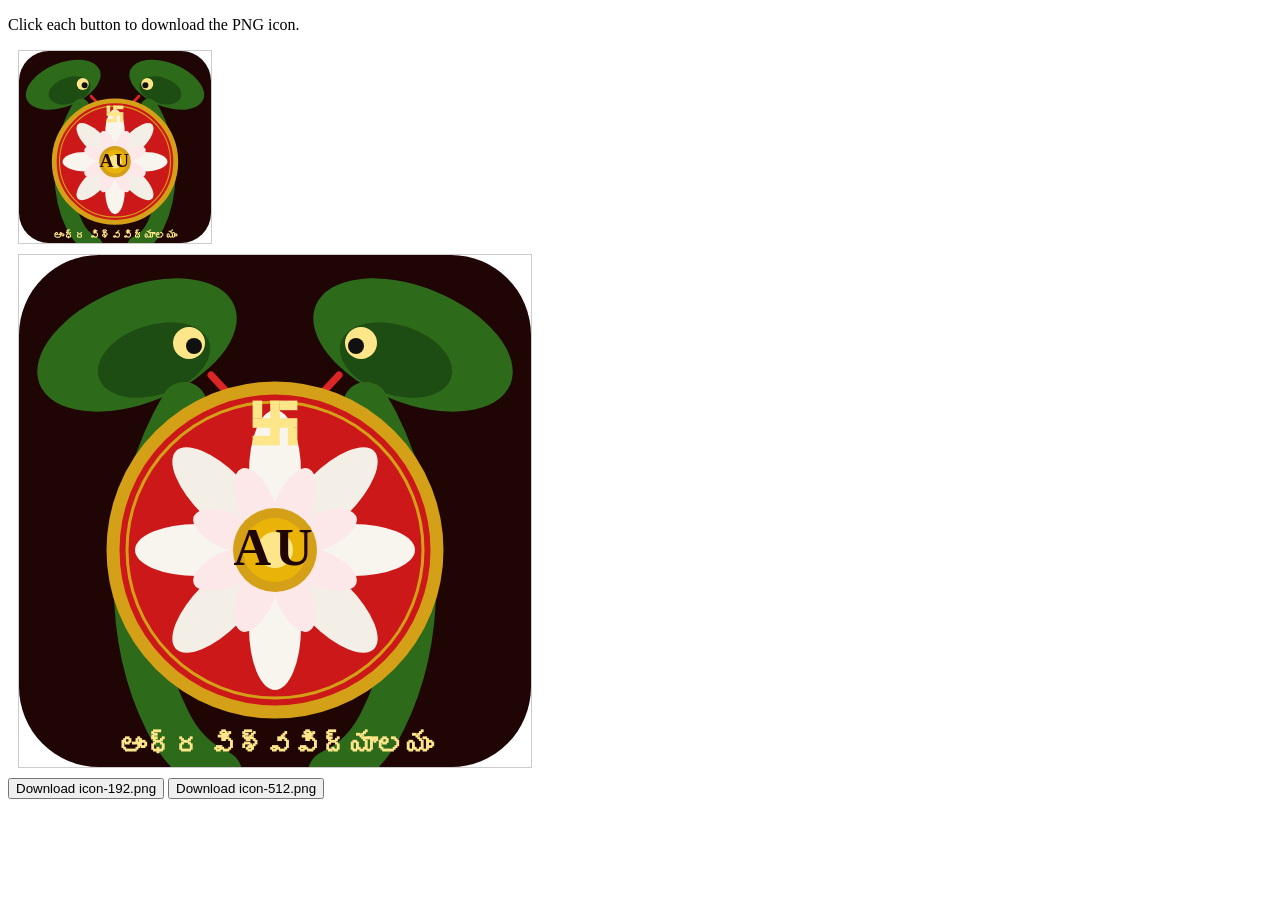
==== icons/generate-icons.html @ 036f84fd "Initial release: Andhra University Smart Campus App Full-featured PWA for Andhra University, Visakha" ====
<!DOCTYPE html>
<html>
<head><title>Icon Generator</title></head>
<body>
<p>Click each button to download the PNG icon.</p>
<canvas id="c192" width="192" height="192" style="border:1px solid #ccc;display:block;margin:10px"></canvas>
<canvas id="c512" width="512" height="512" style="border:1px solid #ccc;display:block;margin:10px"></canvas>
<button onclick="gen(192)">Download icon-192.png</button>
<button onclick="gen(512)">Download icon-512.png</button>

<script>
function gen(size) {
  const canvas = document.getElementById('c' + size);
  const ctx = canvas.getContext('2d');
  const img = new Image();
  img.onload = function() {
    ctx.clearRect(0, 0, size, size);
    ctx.drawImage(img, 0, 0, size, size);
    const a = document.createElement('a');
    a.download = 'icon-' + size + '.png';
    a.href = canvas.toDataURL('image/png');
    a.click();
  };
  img.src = 'icon.svg';
}
// Auto-render previews
window.onload = function() {
  [192, 512].forEach(size => {
    const canvas = document.getElementById('c' + size);
    const ctx = canvas.getContext('2d');
    const img = new Image();
    img.onload = () => ctx.drawImage(img, 0, 0, size, size);
    img.src = 'icon.svg';
  });
};
</script>
</body>
</html>
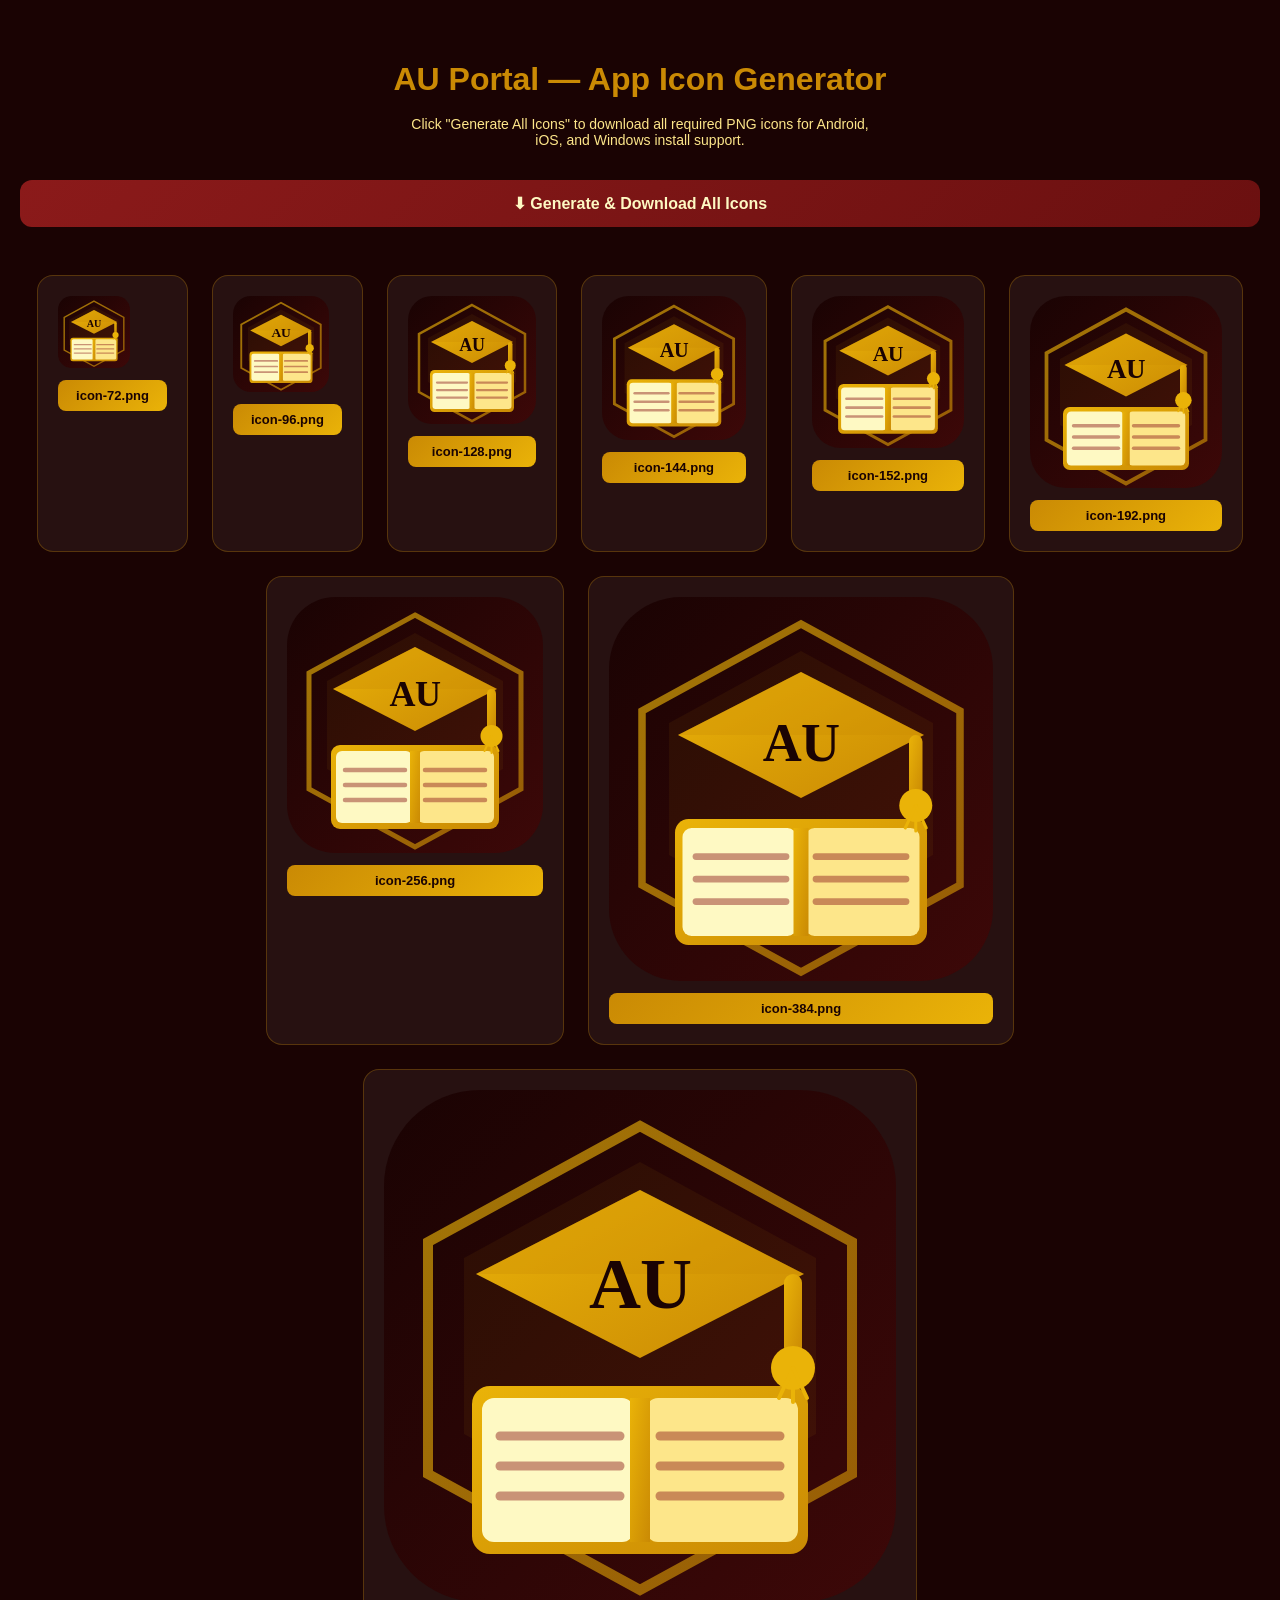
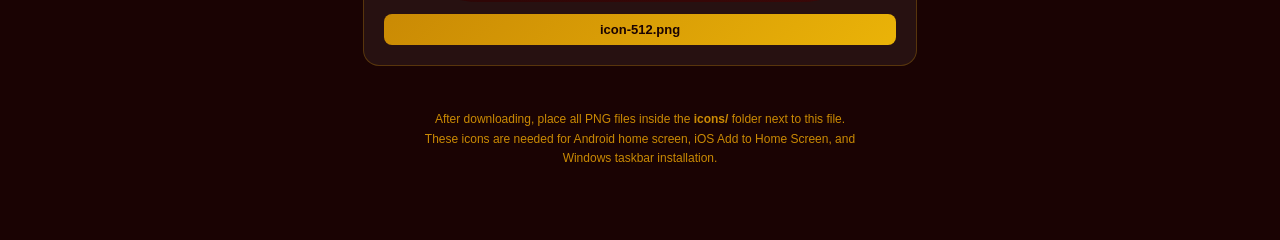
==== commit 8a2163cf: "feat: full PWA — installable on Windows, Android & iOS - New AU app icon (hexagon + graduation cap +" ====
--- a/icons/generate-icons.html
+++ b/icons/generate-icons.html
@@ -1,38 +1,148 @@
 <!DOCTYPE html>
-<html>
-<head><title>Icon Generator</title></head>
+<html lang="en">
+<head>
+  <meta charset="UTF-8">
+  <title>AU Portal — Generate App Icons</title>
+  <style>
+    body { font-family: sans-serif; background: #1a0303; color: #fef9c3; display: flex; flex-direction: column; align-items: center; padding: 40px 20px; min-height: 100vh; margin: 0; }
+    h1 { color: #ca8a04; margin-bottom: 4px; }
+    p  { color: #fde68a; margin-bottom: 32px; font-size: 14px; text-align: center; max-width: 480px; }
+    .grid { display: flex; flex-wrap: wrap; gap: 24px; justify-content: center; margin-bottom: 32px; }
+    .icon-card { background: rgba(255,255,255,0.06); border: 1px solid rgba(202,138,4,0.3); border-radius: 16px; padding: 20px; text-align: center; }
+    canvas { display: block; border-radius: 12px; margin-bottom: 12px; }
+    button {
+      background: linear-gradient(135deg,#ca8a04,#eab308); color: #1a0303;
+      border: none; border-radius: 8px; padding: 8px 18px;
+      font-weight: 700; font-size: 13px; cursor: pointer; width: 100%;
+    }
+    button:hover { opacity: 0.9; }
+    .gen-all {
+      background: linear-gradient(135deg,#8b1a1a,#6b1010); color: #fef9c3;
+      border: none; border-radius: 12px; padding: 14px 40px;
+      font-weight: 800; font-size: 16px; cursor: pointer; margin-bottom: 16px;
+    }
+    .gen-all:hover { opacity: 0.9; }
+    .note { font-size: 12px; color: #ca8a04; text-align: center; max-width: 480px; line-height: 1.6; }
+    .status { margin-top: 12px; font-size: 13px; color: #4ade80; min-height: 20px; }
+  </style>
+</head>
 <body>
-<p>Click each button to download the PNG icon.</p>
-<canvas id="c192" width="192" height="192" style="border:1px solid #ccc;display:block;margin:10px"></canvas>
-<canvas id="c512" width="512" height="512" style="border:1px solid #ccc;display:block;margin:10px"></canvas>
-<button onclick="gen(192)">Download icon-192.png</button>
-<button onclick="gen(512)">Download icon-512.png</button>
+  <h1>AU Portal — App Icon Generator</h1>
+  <p>Click "Generate All Icons" to download all required PNG icons for Android, iOS, and Windows install support.</p>
 
-<script>
-function gen(size) {
-  const canvas = document.getElementById('c' + size);
-  const ctx = canvas.getContext('2d');
-  const img = new Image();
-  img.onload = function() {
-    ctx.clearRect(0, 0, size, size);
-    ctx.drawImage(img, 0, 0, size, size);
-    const a = document.createElement('a');
-    a.download = 'icon-' + size + '.png';
-    a.href = canvas.toDataURL('image/png');
-    a.click();
-  };
-  img.src = 'icon.svg';
-}
-// Auto-render previews
-window.onload = function() {
-  [192, 512].forEach(size => {
-    const canvas = document.getElementById('c' + size);
-    const ctx = canvas.getContext('2d');
-    const img = new Image();
-    img.onload = () => ctx.drawImage(img, 0, 0, size, size);
-    img.src = 'icon.svg';
-  });
-};
-</script>
+  <button class="gen-all" onclick="generateAll()">⬇ Generate &amp; Download All Icons</button>
+  <div class="status" id="status"></div>
+
+  <div class="grid">
+    <div class="icon-card">
+      <canvas id="c72"  width="72"  height="72"></canvas>
+      <button onclick="downloadIcon(72)">icon-72.png</button>
+    </div>
+    <div class="icon-card">
+      <canvas id="c96"  width="96"  height="96"></canvas>
+      <button onclick="downloadIcon(96)">icon-96.png</button>
+    </div>
+    <div class="icon-card">
+      <canvas id="c128" width="128" height="128"></canvas>
+      <button onclick="downloadIcon(128)">icon-128.png</button>
+    </div>
+    <div class="icon-card">
+      <canvas id="c144" width="144" height="144"></canvas>
+      <button onclick="downloadIcon(144)">icon-144.png</button>
+    </div>
+    <div class="icon-card">
+      <canvas id="c152" width="152" height="152"></canvas>
+      <button onclick="downloadIcon(152)">icon-152.png</button>
+    </div>
+    <div class="icon-card">
+      <canvas id="c192" width="192" height="192"></canvas>
+      <button onclick="downloadIcon(192)">icon-192.png</button>
+    </div>
+    <div class="icon-card">
+      <canvas id="c256" width="256" height="256"></canvas>
+      <button onclick="downloadIcon(256)">icon-256.png</button>
+    </div>
+    <div class="icon-card">
+      <canvas id="c384" width="384" height="384"></canvas>
+      <button onclick="downloadIcon(384)">icon-384.png</button>
+    </div>
+    <div class="icon-card">
+      <canvas id="c512" width="512" height="512"></canvas>
+      <button onclick="downloadIcon(512)">icon-512.png</button>
+    </div>
+  </div>
+
+  <p class="note">
+    After downloading, place all PNG files inside the <strong>icons/</strong> folder next to this file.<br>
+    These icons are needed for Android home screen, iOS Add to Home Screen, and Windows taskbar installation.
+  </p>
+
+  <script>
+    const SIZES = [72, 96, 128, 144, 152, 192, 256, 384, 512];
+    const svgUrl = 'icon.svg';
+    let loadedImg = null;
+
+    function loadSVG() {
+      return new Promise((resolve, reject) => {
+        if (loadedImg) { resolve(loadedImg); return; }
+        const img = new Image();
+        img.onload  = () => { loadedImg = img; resolve(img); };
+        img.onerror = reject;
+        img.src = svgUrl;
+      });
+    }
+
+    function drawToCanvas(img, size) {
+      const canvas = document.getElementById('c' + size);
+      const ctx = canvas.getContext('2d');
+      ctx.clearRect(0, 0, size, size);
+      ctx.drawImage(img, 0, 0, size, size);
+    }
+
+    function downloadIcon(size) {
+      loadSVG().then(img => {
+        drawToCanvas(img, size);
+        const canvas = document.getElementById('c' + size);
+        const a = document.createElement('a');
+        a.download = `icon-${size}.png`;
+        a.href = canvas.toDataURL('image/png');
+        a.click();
+      });
+    }
+
+    async function generateAll() {
+      const status = document.getElementById('status');
+      status.textContent = 'Loading icon…';
+      try {
+        const img = await loadSVG();
+        for (let i = 0; i < SIZES.length; i++) {
+          const size = SIZES[i];
+          status.textContent = `Generating ${size}×${size}… (${i+1}/${SIZES.length})`;
+          drawToCanvas(img, size);
+          await new Promise(r => setTimeout(r, 80));
+          const canvas = document.getElementById('c' + size);
+          const a = document.createElement('a');
+          a.download = `icon-${size}.png`;
+          a.href = canvas.toDataURL('image/png');
+          a.click();
+          await new Promise(r => setTimeout(r, 120));
+        }
+        status.textContent = `✓ All ${SIZES.length} icons downloaded! Place them in the icons/ folder.`;
+      } catch(e) {
+        status.textContent = 'Error: ' + e.message;
+        status.style.color = '#f87171';
+      }
+    }
+
+    // Render all previews on load
+    window.addEventListener('load', async () => {
+      try {
+        const img = await loadSVG();
+        SIZES.forEach(size => drawToCanvas(img, size));
+      } catch(e) {
+        document.getElementById('status').textContent = 'Could not load icon.svg — make sure this file is in the icons/ folder.';
+      }
+    });
+  </script>
 </body>
 </html>
